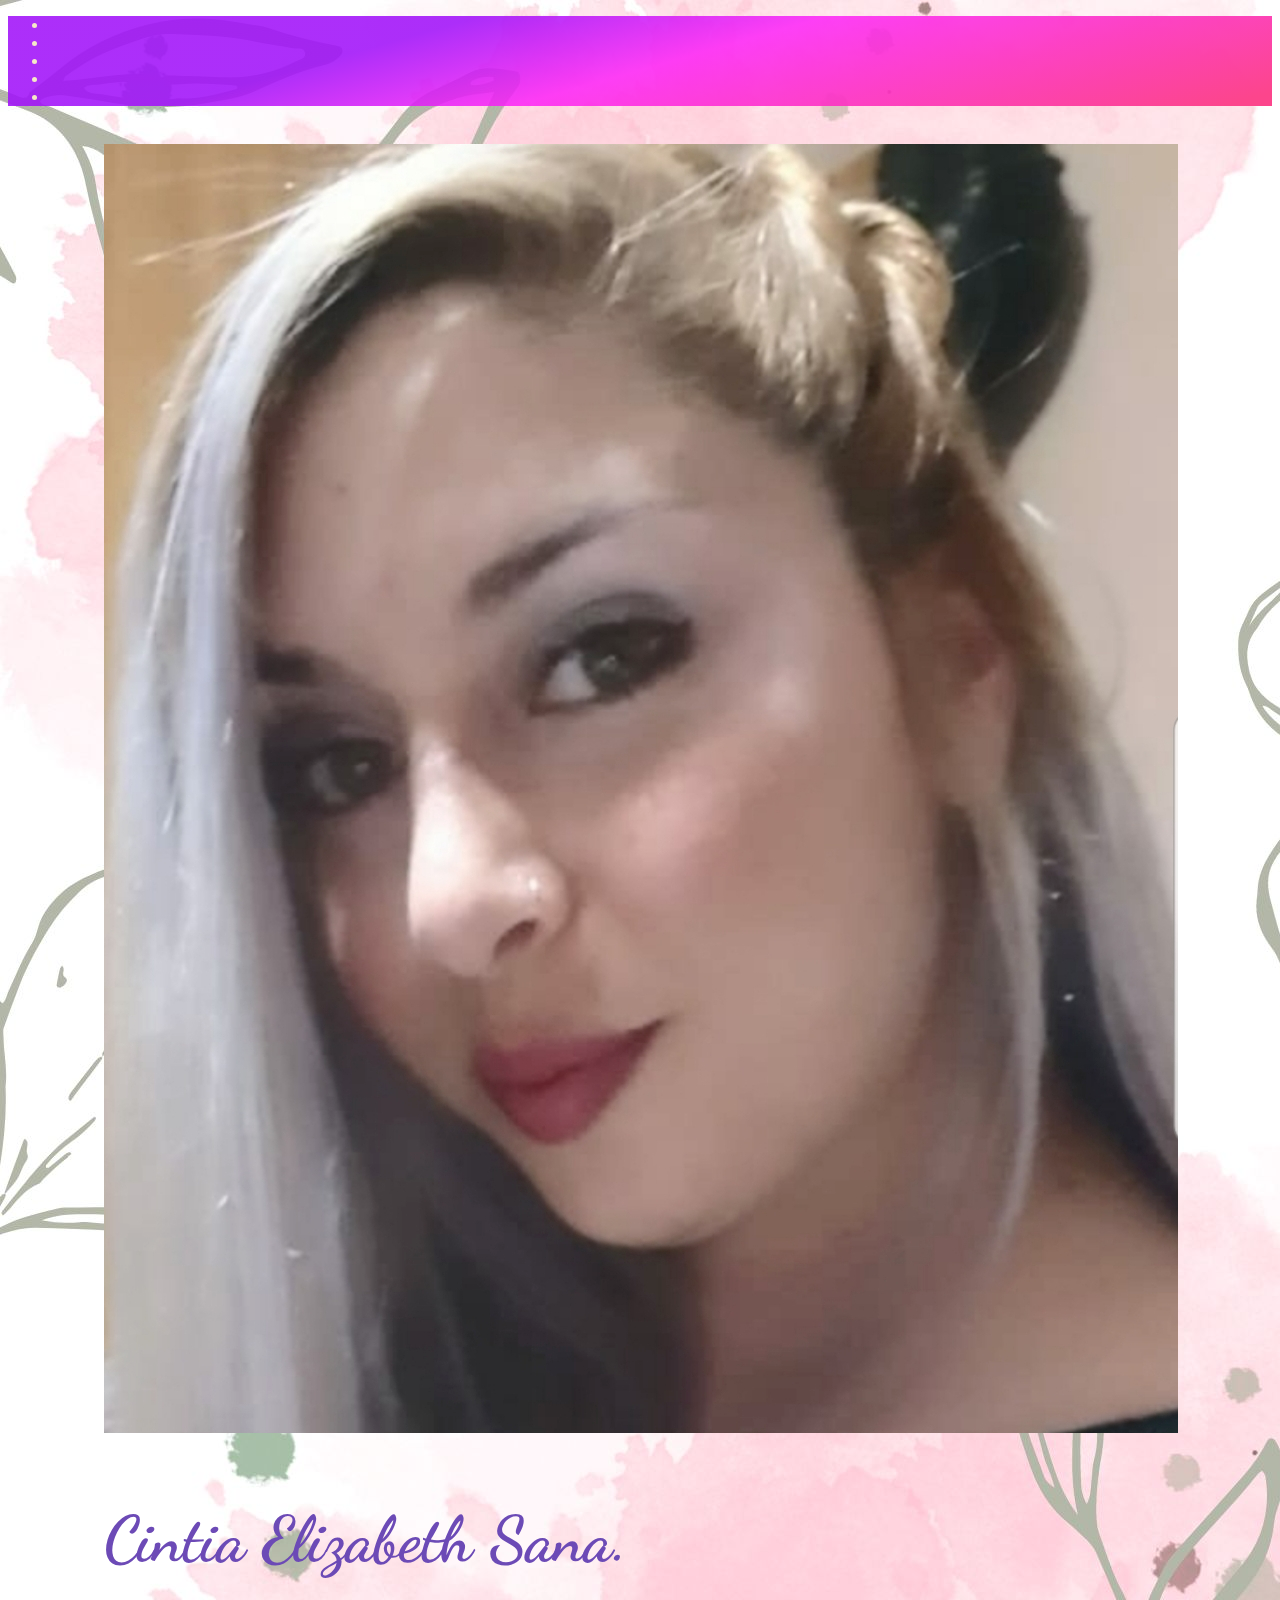
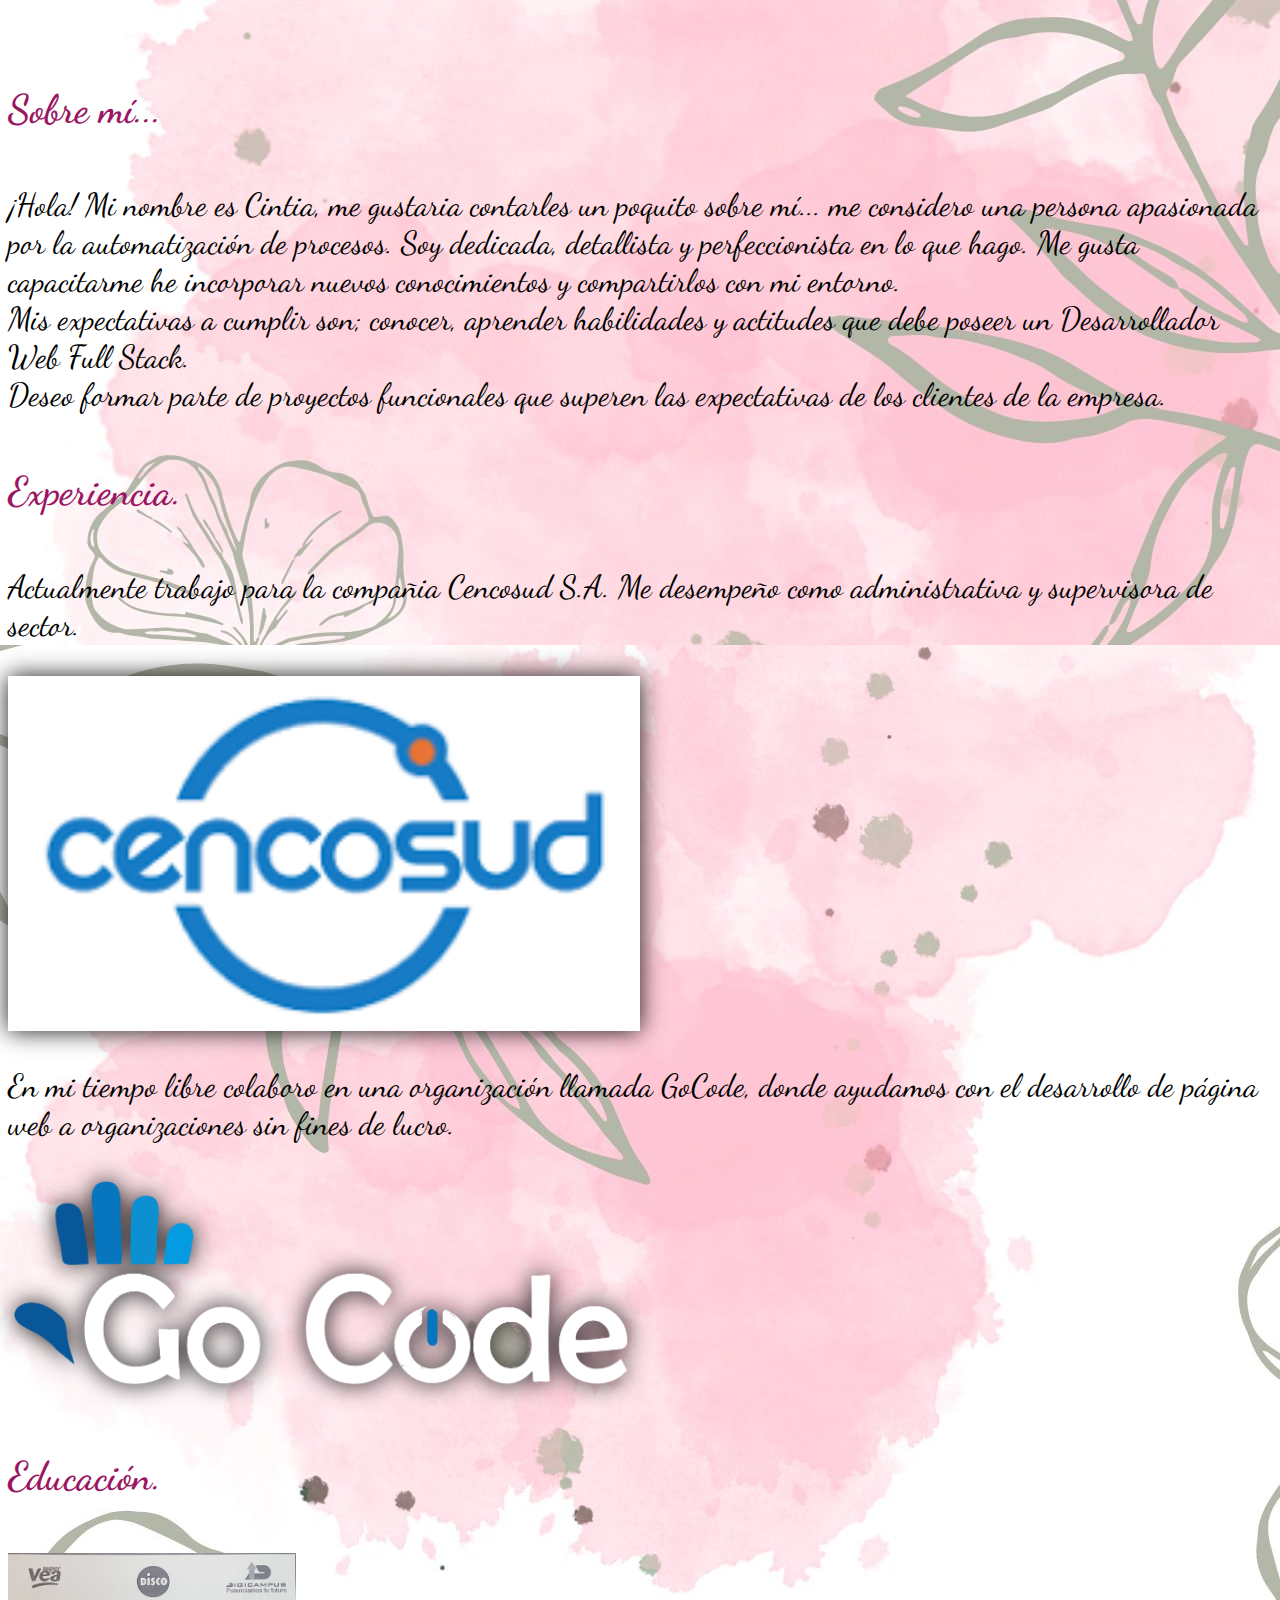
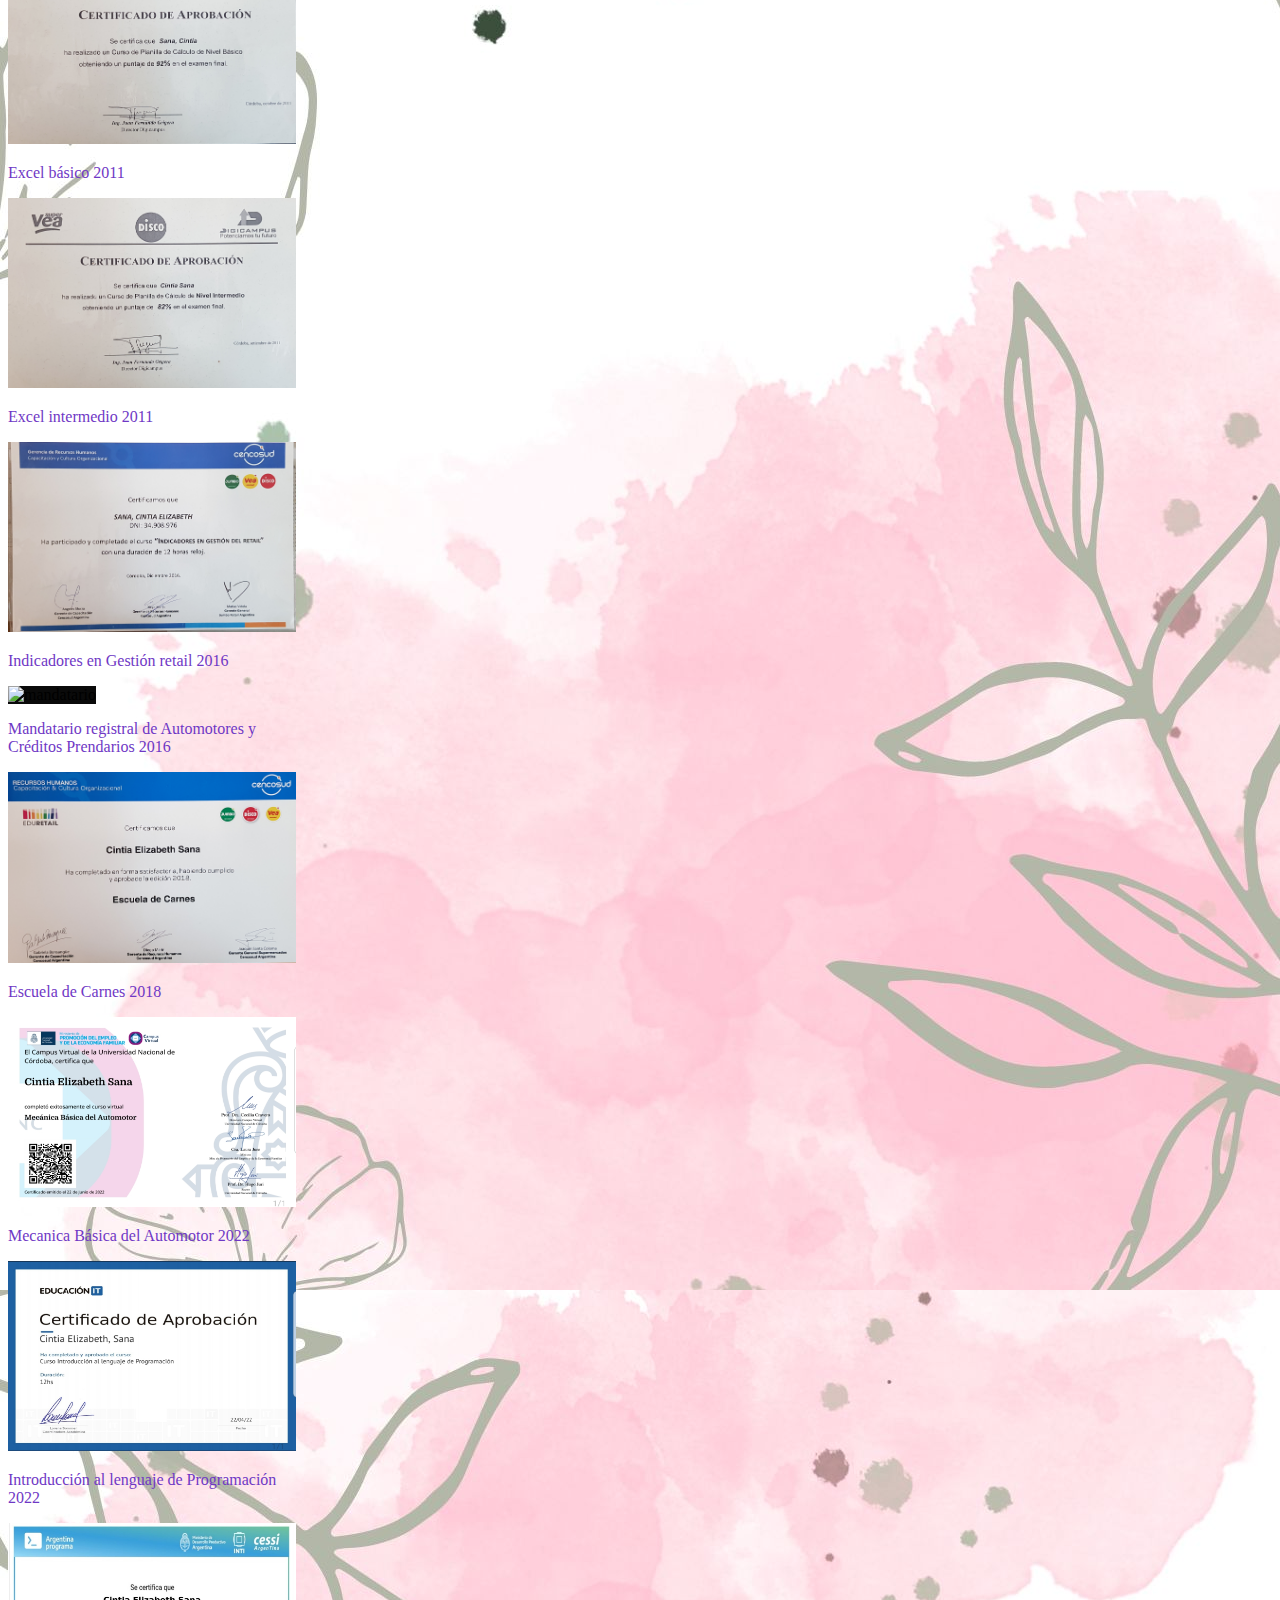
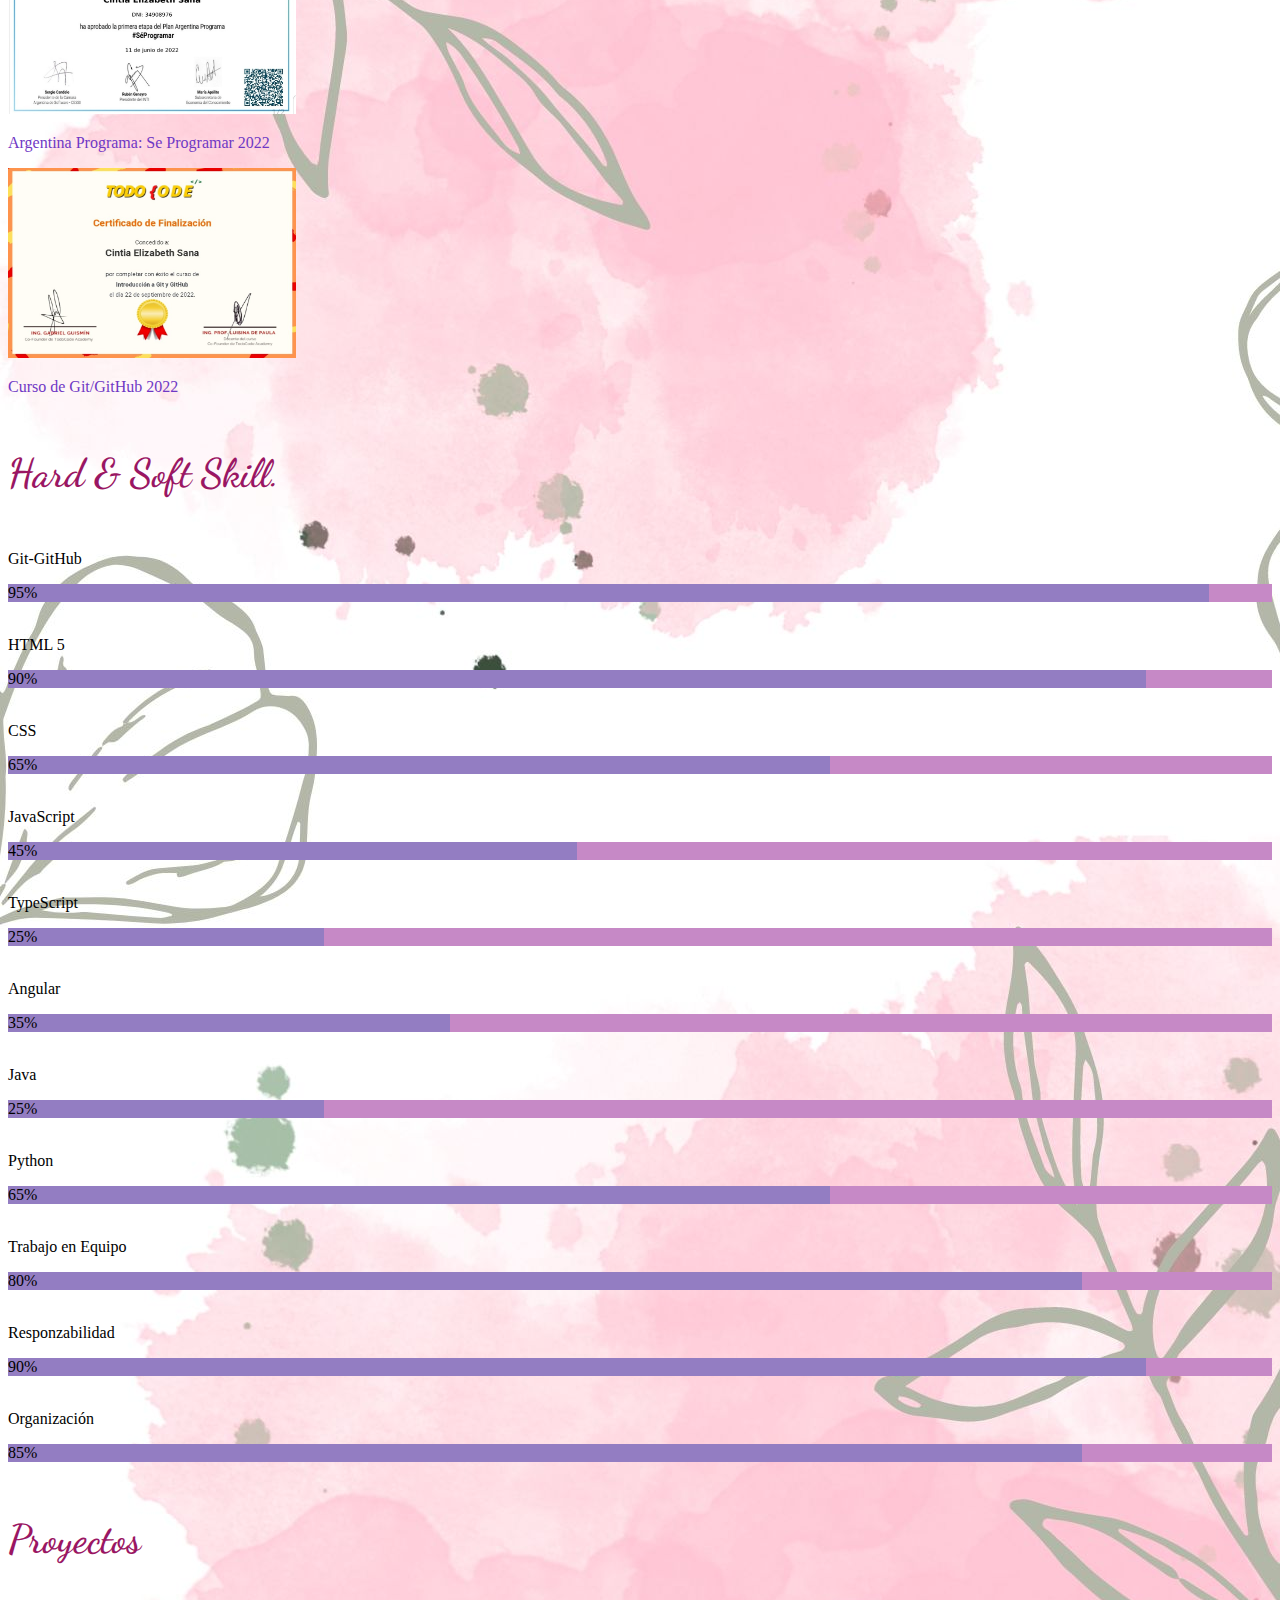
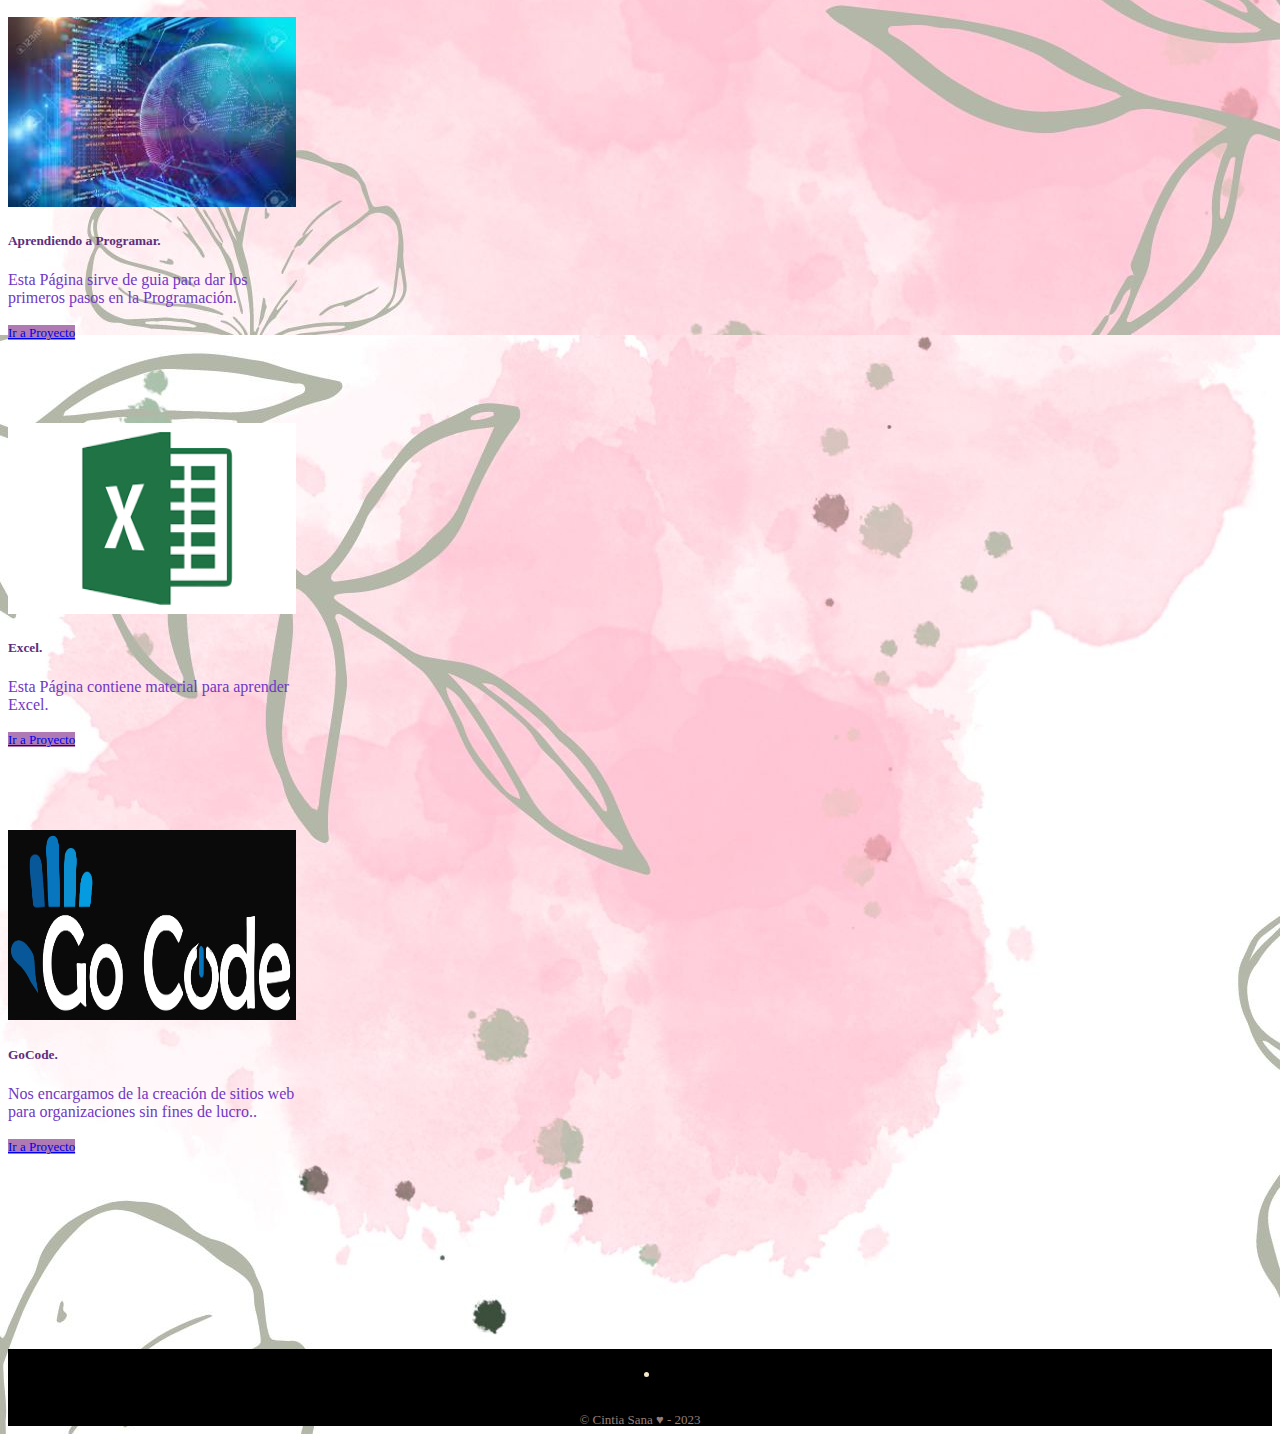
==== desarrolloCV.html @ 19fbd68c "final de estructura" ====
<!DOCTYPE html>
<html lang="en">
<head>
    <meta charset="UTF-8">
    <meta http-equiv="X-UA-Compatible" content="IE=edge">
    <meta name="viewport" content="width=device-width, initial-scale=1.0">
<!-- css/bootstrap -->
    <link href="https://cdn.jsdelivr.net/npm/bootstrap@5.2.2/dist/css/bootstrap.min.css" rel="stylesheet" integrity="sha384-Zenh87qX5JnK2Jl0vWa8Ck2rdkQ2Bzep5IDxbcnCeuOxjzrPF/et3URy9Bv1WTRi" crossorigin="anonymous">
<!--fontawesome-->
    <script src="https://kit.fontawesome.com/da381c547d.js" crossorigin="anonymous"></script>
<!--animacion de titulos-->
    <link rel="stylesheet" href="https://cdnjs.cloudflare.com/ajax/libs/animate.css/4.1.1/animate.min.css"/>
<!--estilo de fuente-->
    <link rel="preconnect" href="https://fonts.googleapis.com">
    <link rel="preconnect" href="https://fonts.gstatic.com" crossorigin>
    <link href="https://fonts.googleapis.com/css2?family=Dancing+Script:wght@400;500&family=Fascinate&family=Splash&display=swap" rel="stylesheet">
    
    <link rel="preconnect" href="https://fonts.googleapis.com">
    <link rel="preconnect" href="https://fonts.gstatic.com" crossorigin>
    <link href="https://fonts.googleapis.com/css2?family=Island+Moments&display=swap" rel="stylesheet">
<!-- titulo pestaña -->
    <title>Mi Portfolio</title>
<!--style-->
    <link rel="stylesheet" type="text/css" href="assets/css/style2.css">
<!--icono de pestaña / favicon-->
    <link rel="icon" href="assets/img/20220914_005945.ico">    
</head>
<body>
<!--comienzo de barra de navegacion principal -->
    <nav class="navbar navbar-expand-lg bg-pink">
        <div class="container-fluid">
<!--logo agertina programa-->
            <a class="navbar-brand" href="./index.html">
        
            </a>
<!--iconos de redes sociales-->
            <ul class="list-group list-group-horizontal">
<!-- icono de linkedin -->
                <li class="list-group-item"><a href="https://linkedin.com/in/cintia-sana-34b08b249" target="_blank"><i class="fa-brands fa-linkedin fa-2xl"></i></a></li>
<!-- icono de github -->
                <li class="list-group-item"><a href="https://github.com/cintiasana" target="_blank"><i class="fa-brands fa-github fa-2xl"></i></a></li>
<!-- icono de codepen -->
                <li class="list-group-item"><a href="https://codepen.io/cintiasana" target="_blank"><i class="fab fa-codepen fa-2xl"></i></a></li>
<!-- icono de login con candado-->
                <li class="list-group-item">
                    <a href="./login.html"><i class="fas fa-envelope-open-text fa-2xl"></i></a>
                </li>
<!-- icono de login sin candado-->
                <li class="list-group-item">
                    <a href="./administracion.html"><i class=""></i></a>
                </li>            
            </ul>
        </div>
    </nav>
<!-- fin de la barra de navegacion-->
<!--
--comienzo seccion banner--
    <section class="banner mt-5" >
        <div class="container text-center container-fluid">
            <div class="row">
                <div class="col-12 col-sm-12 col-md-12">
--imagen del banner
                    <img class="img-banner img-fluid" src="./assets/img/banner2.jpg" alt="portada"> 
                </div>
            </div>
            <div class="row">
                <div class="col-12 col-sm-12 col-md-12">
--titlo del banner
                    <h1 class="title-banner animate__animated animate__fadeInLeftBig">Desarrolladora Full Stack developer.</h1>
                </div>
            </div>
        </div>
    </section>
-- fin de la seccion banner
-->
<!--comienzo seccion datos peronales-->
    <section id="perfil" class="perfil">  
        <div class="container-fluid text-center">
            <div class="row my-2">
                <div class="col-12 col-sm-5 col-md-2 ">
<!-- imagen de perfil-->
                    <img src="./assets/img/CintiaS.png" alt="Cintia Sana" class="rounded-circle w-55 img-fluid" title="cintia sana">
                </div>
                <div class="col-12 col-sm-7 col-md-10">
<!-- nombre y apellido -->
                    <h5 class="title-abaut">Cintia Elizabeth Sana.</h5>
                </div>
            </div>
        </div>
    </section>
<!-- fin de seccion datos personales -->

<!--comienzo seccion de informacion / presentacion-->
    <section class="presentacion my-5">
        <div class="container-fluid text-center">
            <div class="row">
                <div class="col-12 col-sm-12 col-md-3">
<!-- titulo de seccion informacion/presentacion -->
                    <h4 class="tituloSeccion">Sobre mí...</h4>
                </div>
                <div class="col-12 col-sm-12 col-md-9">
<!-- texto de presentacion sombre mi -->
                    <p class="texto" >¡Hola! Mi nombre es Cintia, me gustaria contarles un poquito sobre mí... me considero una persona apasionada por la automatización de procesos. Soy dedicada, detallista y perfeccionista en lo que hago. Me gusta capacitarme he incorporar nuevos conocimientos y compartirlos con mi entorno. <br> Mis expectativas a cumplir son; conocer, aprender habilidades y actitudes que debe poseer un Desarrollador Web Full Stack.  <br> Deseo formar parte de proyectos funcionales que superen las expectativas de los clientes de la empresa.</p>
                </div>
            </div>
        </div>
    </section>
<!-- fin seccion de informacion / presentacion -->


<!--comienzo de seccion de experiencia laboral-->
    <section class="experiencia my-5">
        <div class="container-fluid text-center">
            <div class="row">
                <div class="col-12 col-sm-12 col-md-3">
<!-- titulo de seccion experiencia laboral -->
                    <h4 class="tituloSeccion">Experiencia.</h4>
                </div>
                <div class="col-8 col-sm-8 col-md-6 mt-3">
<!-- descripcion de trabajo #1 -->
                    <p class="texto">Actualmente trabajo para la compañia Cencosud S.A. Me desempeño como administrativa y supervisora de sector.</p>
                </div>
                <div class="col-4 col-sm-4 col-md-3 mt-3">
<!-- logo de la empresa de trabajo #1 -->
                    <img  class="img-fluid logo-exp" src="./assets/img/cencosud.png" alt="Cencosud S.A.">
                </div>
            </div>

            <div class="row">
                <div class="col-12 col-sm-12 col-md-3">
<!--columna vacia -->
                </div>
                <div class="col-8 col-sm-8 col-md-6 mt-3">
<!-- descripcion de trabajo #2 -->
                    <p class="texto">En mi tiempo libre colaboro en una organización llamada GoCode, donde ayudamos con el desarrollo de página web a organizaciones sin fines de lucro.</p>
                </div>
                <div class="col-4 col-sm-4 col-md-3 mt-3">
<!-- logo de la empresa de trabajo #2 -->
                    <img class="img-fluid logo-exp"  src="./assets/img/GoCode (white).png" alt="Cencosud S.A.">
                </div>
            </div>
        </div>
    </section>
<!-- fin de seccion experiencia laboral -->

<!--comienzo seccion de educacion-->
<section class="educacion mt-5">
    <div class="container-fluid text-center">
        <div class="row">
            <div class="col-12 col-sm-12 col-md-3">
<!-- titulo de seccion educacion -->
                <h4 class="tituloSeccion">Educación.</h4>
            </div>

<!-- certificado 1 (excel basico)-->
            <div class="col-12 col-sm-12 col-md-3">
                <div class="card" style="width: 18rem;">
                    <img src="./assets/img/Certificados/2011-ExcelBasico.png" class="card-img-top" alt="excel basico">
                <div class="card-body">
                    <p class="card-text">Excel básico 2011</p>
                </div>
                </div>
            </div>

<!-- certificado 2 (excel intermedio)-->
            <div class="col-12 col-sm-12 col-md-3">
                <div class="card" style="width: 18rem;">
                    <img src="./assets/img/Certificados/2011-ExcelIntermedio.png" class="card-img-top" alt="excel intermedio">
                    <div class="card-body">
                        <p class="card-text">Excel intermedio 2011</p>
                    </div>
                </div>
            </div>

<!-- certificado 3 (indicadores en gestion retail)-->
            <div class="col-12 col-sm-12 col-md-3">
                <div class="card" style="width: 18rem;">
                    <img src="./assets/img/Certificados/2016-IndicadoresEnGestionRetail.png" class="card-img-top" alt="indicadores en gestion retail">
                    <div class="card-body">
                        <p class="card-text">Indicadores en Gestión retail 2016</p>
                    </div>
                </div>
            </div>
        </div>    

        <div class="row">
            <div class="col-12 col-sm-12 col-md-3">
    <!-- columna vacia-->
            </div>
<!-- certificado 4 (mandatario)-->
                <div class="col-12 col-sm-12 col-md-3">
                    <div class="card" style="width: 18rem;">
                        <img src="./assets/img/Certificados/2016-Mandatario.png" class="card-img-top" alt="mandatario">
                    <div class="card-body">
                        <p class="card-text">Mandatario registral de Automotores y Créditos Prendarios 2016</p>
                    </div>
                    </div>
                </div>
    
<!-- certificado 5 (escuela de carnes)-->
                <div class="col-12 col-sm-12 col-md-3">
                    <div class="card" style="width: 18rem;">
                        <img src="./assets/img/Certificados/2018-Escuela DeCarnes.png" class="card-img-top" alt="escuela de carnes">
                        <div class="card-body">
                            <p class="card-text">Escuela de Carnes 2018</p>
                        </div>
                    </div>
                </div>
    
<!-- certificado 6 (mecanica del automotor)-->
                <div class="col-12 col-sm-12 col-md-3">
                    <div class="card" style="width: 18rem;">
                        <img src="./assets/img/Certificados/2022-MecanicaBasicaDelAutomotor.png" class="card-img-top" alt="mecanica">
                        <div class="card-body">
                            <p class="card-text">Mecanica Básica del Automotor 2022</p>
                        </div>
                    </div>
                </div>
        </div>

        <div class="row">
            <div class="col-12 col-sm-12 col-md-3">
    <!-- columna vacia-->
            </div>
<!-- certificado 7 (introduccion al lenguaje de programacion)-->
                <div class="col-12 col-sm-12 col-md-3">
                    <div class="card" style="width: 18rem;">
                        <img src="./assets/img/Certificados/2022-IntroduccionAlLenguajeDeProgramacion.png" class="card-img-top" alt="introduccion a programacion">
                    <div class="card-body">
                        <p class="card-text">Introducción al lenguaje de Programación 2022</p>
                    </div>
                    </div>
                </div>
    
<!-- certificado 8 (se programar)-->
                <div class="col-12 col-sm-12 col-md-3">
                    <div class="card" style="width: 18rem;">
                        <img src="./assets/img/Certificados/2022-SeProgramar.png" class="card-img-top" alt="se programar">
                        <div class="card-body">
                            <p class="card-text">Argentina Programa: Se Programar 2022</p>
                        </div>
                    </div>
                </div>
    
<!-- certificado 9 (git/github)-->
                <div class="col-12 col-sm-12 col-md-3">
                    <div class="card" style="width: 18rem;">
                        <img src="./assets/img/Certificados/2022-Git-GitHub.png" class="card-img-top" alt="Git-GitHub">
                        <div class="card-body">
                            <p class="card-text">Curso de Git/GitHub 2022</p>
                        </div>
                    </div>
                </div>
        </div>
    </div>
</section>
<!-- fin de seccion de estudios -->

<!--comienzo seccion de habilidades-->
    <section class="habilidades mt-5">
        <div class="container-fluid text-center">
            <div class="row">
                <div class="col-12 col-sm-12 col-md-3">
<!-- titulo de seccion de habilidades -->
                    <h4 class="tituloSeccion">Hard & Soft Skill.</h4>
                </div>
                <div class="col-12 col-sm-12 col-md-6">
                    <p>Git-GitHub</p>
<!-- barra de progreso habilidad 1 (git/github) -->
                    <div class="progress">
                        <div class="progress-bar" role="progressbar" aria-label="Example with label" style="width: 95%;" aria-valuenow="95" aria-valuemin="0" aria-valuemax="100">95%</div>
                    </div>
                        <br>
<!-- barra de progreso habilidad 2 (html5) -->
                    <p>HTML 5</p>    
                    <div class="progress">
                        <div class="progress-bar" role="progressbar" aria-label="Example with label" style="width: 90%;" aria-valuenow="90" aria-valuemin="0" aria-valuemax="100">90%</div>
                    </div>
                        <br>
<!-- barra de progreso habilidad 3 (css) -->
                    <p>CSS</p>
                    <div class="progress">
                        <div class="progress-bar" role="progressbar" aria-label="Example with label" style="width: 65%;" aria-valuenow="65" aria-valuemin="0" aria-valuemax="100">65%</div>
                    </div>
                        <br>
<!-- barra de progreso habilidad 4 (javascript) -->
                    <p>JavaScript</p>
                    <div class="progress">
                        <div class="progress-bar" role="progressbar" aria-label="Example with label" style="width: 45%;" aria-valuenow="45" aria-valuemin="0" aria-valuemax="100">45%</div>
                    </div>
                        <br>
<!-- barra de progreso habilidad 5 (typescript) -->
                    <p>TypeScript</p>
                    <div class="progress">
                        <div class="progress-bar" role="progressbar" aria-label="Example with label" style="width: 25%;" aria-valuenow="25" aria-valuemin="0" aria-valuemax="100">25%</div>
                    </div>
                        <br>
<!-- barra de progreso habilidad 6 (angular) -->
                    <p>Angular</p>
                    <div class="progress">
                        <div class="progress-bar" role="progressbar" aria-label="Example with label" style="width: 35%;" aria-valuenow="35" aria-valuemin="0" aria-valuemax="100">35%</div>
                    </div>
                        <br>
<!-- barra de progreso habilidad 7 (java) -->
                    <p>Java</p>
                    <div class="progress">
                        <div class="progress-bar" role="progressbar" aria-label="Example with label" style="width: 25%;" aria-valuenow="25" aria-valuemin="0" aria-valuemax="100">25%</div>
                    </div>
                        <br>
<!-- barra de progreso habilidad 8 (python) -->
                    <p>Python</p>                            
                    <div class="progress">
                        <div class="progress-bar" role="progressbar" aria-label="Example with label" style="width: 65%;" aria-valuenow="65" aria-valuemin="0" aria-valuemax="100">65%</div>
                    </div>
                        <br>
<!-- barra de progreso habilidad 9 (trabajo en equipo) -->
                    <p>Trabajo en Equipo</p>
                    <div class="progress">
                        <div class="progress-bar" role="progressbar" aria-label="Example with label" style="width: 85%;" aria-valuenow="80" aria-valuemin="0" aria-valuemax="100">80%</div>
                    </div> 
                        <br>
<!-- barra de progreso habilidad 10 (responzabilidad) -->
                    <p>Responzabilidad</p>
                    <div class="progress">
                        <div class="progress-bar" role="progressbar" aria-label="Example with label" style="width: 90%;" aria-valuenow="90" aria-valuemin="0" aria-valuemax="100">90%</div>
                    </div>
                        <br>
<!-- barra de progreso habilidad 11 (organizacion) -->
                    <p>Organización</p>
                    <div class="progress mb-3">
                        <div class="progress-bar" role="progressbar" aria-label="Example with label" style="width: 85%;" aria-valuenow="85" aria-valuemin="0" aria-valuemax="100">85%</div>
                    </div>          
                </div>

            </div>
        </div>
    </section>
<!-- fin seccion de habilidades -->

<!--comienzo de seccion proyectos-->
    <section class="proyectos mt-5">
        <div class="container-fluid text-center">
<!-- titulo de seccion proyectos  -->
            <h4 class="tituloSeccion">Proyectos</h4>
            <div class="row mt-5">
                <div class="col">
<!-- tarjeta de proyecto 1 (aprendiendo a programar) -->
                    <div class="card tarjeta" style="width: 18rem;">
                        <img src="./assets/img/banner3.jpg" class="card-img-top" alt="Aprendiendo a Programar">
                        <div class="card-body proyecto">
<!-- titulo de proyecto 1 -->
                            <h5 class="card-title">Aprendiendo a Programar.</h5>
<!-- descripcion de proyecto 1 -->
                            <p class="card-text">Esta Página sirve de guia para dar los primeros pasos en la Programación.</p>
<!-- enlace a la pagina de proyecto 1 -->
                            <a href="https://cintiasana.github.io/inbox.html" target="_blank" class="btn btn-primary">Ir a Proyecto</a>
                        </div>
                    </div>
                </div>
                <div class="col">
<!-- tarjeta de proyecto 2 (excel) -->
                    <div class="card tarjeta" style="width: 18rem;">
                        <img src="./assets/img/Excel.png" class="card-img-top" alt="Excel">
                        <div class="card-body proyecto">
<!-- titulo de proyecto 2 -->
                            <h5 class="card-title">Excel.</h5>
<!-- descripcion de proyecto 2 -->
                            <p class="card-text">Esta Página contiene material para aprender Excel.</p>
<!-- enlace a la pagina de proyecto 2 -->
                            <a href="https://cintiasana.github.io/Excel/" target="_blank" class="btn btn-primary">Ir a Proyecto</a>
                        </div>
                    </div>
                </div>
                <div class="col">
<!-- tarjeta de proyecto 3 (gocode) -->
                    <div class="card tarjeta" style="width: 18rem;">
                        <img src="./assets/img/GoCode (white).png" class="card-img-top" alt="Excel">
                        <div class="card-body proyecto">
<!-- titulo de proyecto 3 -->
                            <h5 class="card-title">GoCode.</h5>
<!-- descripcion de proyecto 3 -->
                            <p class="card-text">Nos encargamos de la creación de sitios web para organizaciones sin fines de lucro..</p>
<!-- enlace a la pagina de proyecto 3 -->
                            <a href="https://cintiasana.github.io/inicio-gocode-v1.4/" target="_blank" class="btn btn-primary">Ir a Proyecto</a>
                        </div>
                    </div>
                </div>
            </div>
        </div>
    </section>
<!-- fin de seccion de proyectos -->

<!-- seccion extra para dar espacio -->
<section class="extra" >
</section>
<!-- fin seccion extra -->


<!--Footer-->
    <footer>
        <div class="container text-center">
            <div class="row">
                <div class="col">
<!--iconos de contacto de footer-->
                    <ul class="list-group list-group-horizontal central">
                        <li class="list-group-item footer"><a href="./contacto.html" target="_blank"><i class="fas fa-envelope-open-text fa"></i></a></li>
                    </ul>
                </div> 
            </div>
        </div>
<!-- copyright del footer -->
        <p>© Cintia Sana ♥ - 2023</p>
    </footer>
<!-- fin de Footer-->

<!-- javascript bootstrap -->
    <script src="https://cdn.jsdelivr.net/npm/bootstrap@5.2.2/dist/js/bootstrap.bundle.min.js" integrity="sha384-OERcA2EqjJCMA+/3y+gxIOqMEjwtxJY7qPCqsdltbNJuaOe923+mo//f6V8Qbsw3" crossorigin="anonymous"></script>    
</body>
</html>
---- assets/css/style2.css ----
/* ========================== CODIGO GENERAL=================================== */

/* aplica borde para identificar las cajas */
/* * {
    border: solid 1px black;
} */
/* color de fondo */
body {
    background-color: #FFE1E1;
    background-image: url(../img/Póster\ Imprimible\ Acuarela\ Rosa.jpg);
}
/* titulos de las secciones */
.tituloSeccion {
    font-family: 'Dancing Script', cursive;
    font-size: 250%;
    font-weight: 600;
    color: #9A1663;
}
.texto {
    font-family: 'Dancing Script', cursive;
    font-size: 200%;
    font-weight: 300;
}
/*botones de bootstrap: primary-danger-info*/
.btn-primary {
    background: #AF7AB3;
    font-size: 13px;
}

.btn-info {
    background: #AF7AB3;
    font-size: 13px;
    color: white;
}

.btn-danger {
    background: #AF7AB3;
    font-size: 13px;
}

/*botones hover*/
.btn-primary:hover {

    transition: transform 0.5s ease-in-out;
    transform: scale(1.16);
}
.btn-info:hover {
    transition: transform 0.5s ease-in-out;
    transform: scale(1.16);
}

.btn-danger:hover {
    transition: transform 0.5s ease-in-out;
    transform: scale(1.16);
}

/* ========================== PAGINA INDEX=================================== */

/* ============ seccion navbar ============ */

/* color del navbar */
.bg-pink{
    background: rgb(161,18,249);
    background: linear-gradient(164deg, rgba(161,18,249,0.8799894957983193) 30%, rgba(253,29,248,0.8295693277310925) 52%, rgba(252,69,140,1) 97%);
}
/* iconos de redes sociales en la navbar */
.list-group-item a{
    color: #F5E8C7;
}
.list-group-item {
    color:#F5E8C7;
    background-color:transparent;
}
/*reaccion de linkedin, cursor*/
i.fa-brands.fa-linkedin.fa-2xl:hover {
    color: rgb(148, 148, 236);
    transition: transform 0.3s ease-in-out;
    transform: scale(1.25);
}
/*reaccion de github, cursor*/
i.fa-brands.fa-github.fa-2xl:hover {
    color: rgb(1, 1, 14);
    transition: transform 0.3s ease-in-out;
    transform: scale(1.25);
}
/*reaccion de codepen, cursor*/
i.fab.fa-codepen.fa-2xl:hover {
    color: rgb(1, 1, 14);
    transition: transform 0.3s ease-in-out;
    transform: scale(1.25);
}
/*reaccion de usuario con candado, cursor*/
i.fa-solid.fa-user-lock.fa-2xl:hover {
    color: #7F5283;
    transition: transform 0.3s ease-in-out;
    transform: scale(1.25); 
}

/*reaccion de usuario abierto, cursor*/
i.fa-solid.fa-user.fa-2xl:hover {
    color: #7F5283;
    transition: transform 0.3s ease-in-out;
    transform: scale(1.25);
}
/*reaccion de agrandar los iconos*/
a.list-group-item.list-group-item-action:hover{
    background: transparent;
    transition: transform 0.3s ease-in-out;
    transform: scale(1.25);
}
/*reaccion de los iconos, fondo*/
.list-group-item:hover {
    background-color: #FFF5EB;
}

/*========== seccion banner/presentaciones==========*/

/*titulo h1 del banner*/
.title-banner {
    font-family: 'Dancing Script', cursive;
    font-weight: 700;
    font-size: 500%;
    color: #FFF5E4;
    margin-top: -20%;
}
/*imagen del banner*/
.img-banner {
    height: 34rem;
    width: 100%;
    border-radius: 3%;
    opacity: 0.9;
    background-image: linear-gradient(rgba(0,0,0,0.9), rgba(0,0,0,0.2));
    box-shadow: 4px 8px 15px 0 rgb(53, 51, 51);
    object-fit: cover;
}
/*============= seccion perfil ==============*/

/* imagen de perfil */
section.perfil {
    position: relative;
    z-index: 10 ;
    margin-top: 3%;
    margin-left: 6rem;
}
/*titulo nombre perfil*/
h5.title-abaut {
    margin-top: 4rem;
    font-family: 'Dancing Script', cursive;
    font-size: 4rem;
    color: #6C4AB6;
    margin-right: 8rem;
    width: 100%;
}

/*============= seccion experiencia laboral=========*/

/*logos empresas de trabajo*/
.logo-exp {
    width: 50%;
    height:75%;
    filter: drop-shadow(0 0 0.75rem rgb(24, 23, 23));
    margin-right: 8rem;
}
/*================ seccion educacion ================*/



/*================ seccion habilidades ===============*/

/*barra de progreso*/
.progress-bar {
    background-color: #937DC2;
}
.progress {
    background-color: #C689C6;
}

/*================ seccion proyectos ===============*/
/*tarjetas*/
.card {
    --bs-card-bg: #FFE1E1;
}
h5.card-title {
    color: #5C2E7E;
}
p.card-text {
    color: #6F38C5;
}
div.card.tarjeta:hover {
    box-shadow: 5px 50px 20px rgba(0,0,0,0.4);
    transform: translateY(-3%);
    align-items: center;
}
img.card-img-top {
    width: 100%;
    height: 190.31px;
    background: rgb(10, 10, 10);
}
div.card-body.proyecto {
    width: 100%;
    height: 190.31px;
}
/*==========SECCION FOOTER==========*/

/*Footer*/

footer {
    background-color: black;
    color: #967E76;
    text-align: center;
    height: 4.8rem;
    width: 100%;
}

/*copyright*/
footer p {
    font-size: 13px;
}
/*iconos de footer*/
.list-group-item.footer {
    background: none;   
}
footer div.container.text-center {
    justify-content: center;
    display: flex;
}



/*==========SECCION EXTRA==========*/
.extra {
    margin-top: 7rem;
}

/* ========================== PAGINA ADMINISTRACION =================================== */
/* barra vertical de codepen */
*, :before, :after {
    box-sizing: border-box;
}
.unstyled {
    list-style: none;
    padding: 0;
    margin: 0;
}
.unstyled a {
    text-decoration: none;
}



.main-nav ul {
    border-top: solid 0.5px #EA047E;
}

.main-nav li {
    border-bottom: solid 0.5px #EA047E;
}

.main-nav a {
    padding: 1em 0;
    color: #dfdbd9;
    font: 400 1.125em 'Source Sans Pro', Helvetica, Arial, sans-serif;
    text-align: center;
    text-transform: lowercase;
}

.main-nav a:hover {
    color: #fff;
}


.list-hover-slide li {
    position: relative;
    overflow: hidden;
}

.list-hover-slide a {
    display: block;
    position: relative;
    z-index: 1;
    transition: 0.35s ease color;
}

.list-hover-slide a:before {
    content: '';
    display: block;
    z-index: -1;
    position: absolute;
    left: -100%;
    top: 0;
    width: 100%;
    height: 100%;
    border-right: solid 10px #EA047E;
    background: #852999;
    transition: 0.7s ease left;
}

.list-hover-slide a.is-current:before, .list-hover-slide a:hover:before {
    left: 0;
}
/* fin codigo extraido de codepen */

/*======================= MEDIAS QUERIES ============================== */
@media (max-width: 768px) {
    /*titulo h1 del banner*/
        .title-banner {
            font-size: 250%;
        } 
    /*imagen del banner*/
        .img-banner {
            height: 13rem;
            margin-top: -5%;
        }
    /* imagen de perfil */
        section.perfil {
            width: 85%;
        }
    /*titulo nombre perfil*/
        h5.title-abaut {
            font-size: 350%;
            margin-top: 10%;
            margin-left: -5%;
        }
    /*logos empresas de trabajo*/
        .logo-exp {
            width: 85%;
            height:25%;
        }
    /*certificados de estudios*/
    .card {
        width: 10rem;
    }        
}

@media (max-width: 560px) {
/*titulo h1 del banner*/
    .title-banner {
        font-size: 150%;
        color: #FFF5E4;
        flex-direction: row;
        justify-content: space-between;
    } 
/*imagen del banner*/
    .img-banner {
        height: 10rem;
        margin-top: -5%;
    }
/* imagen de perfil */
    section.perfil {
        width: 25%;
    }
/*titulo nombre perfil*/
    h5.title-abaut {
        font-size: 250%;
        display: inline-block;
        width: 400%;
        justify-content: center;
        margin-top: -5%;
        margin-left: -65%;
    }
/*logos empresas de trabajo*/
    .logo-exp {
        width: 85%;
        height:25%;
    }
/*certificados de estudios*/
.card {
    position: relative;
    left: 20%;   
}    
}
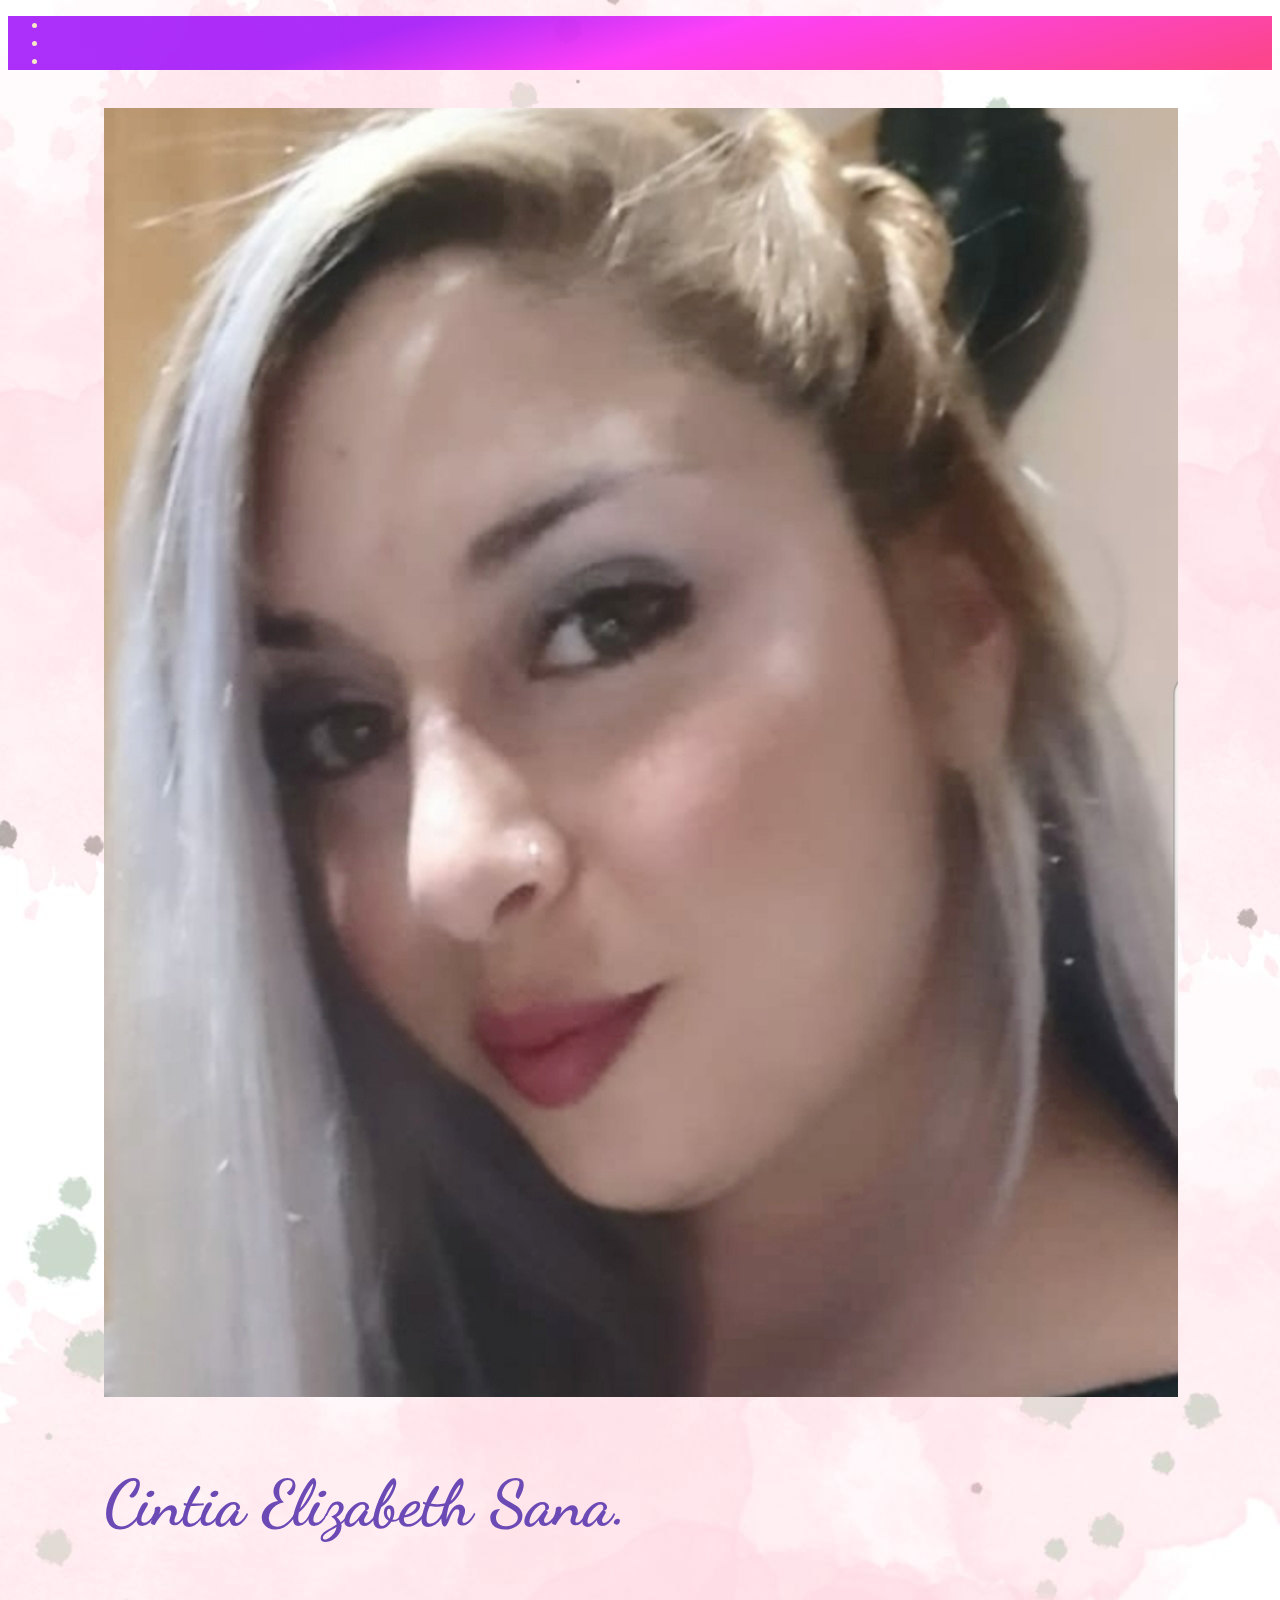
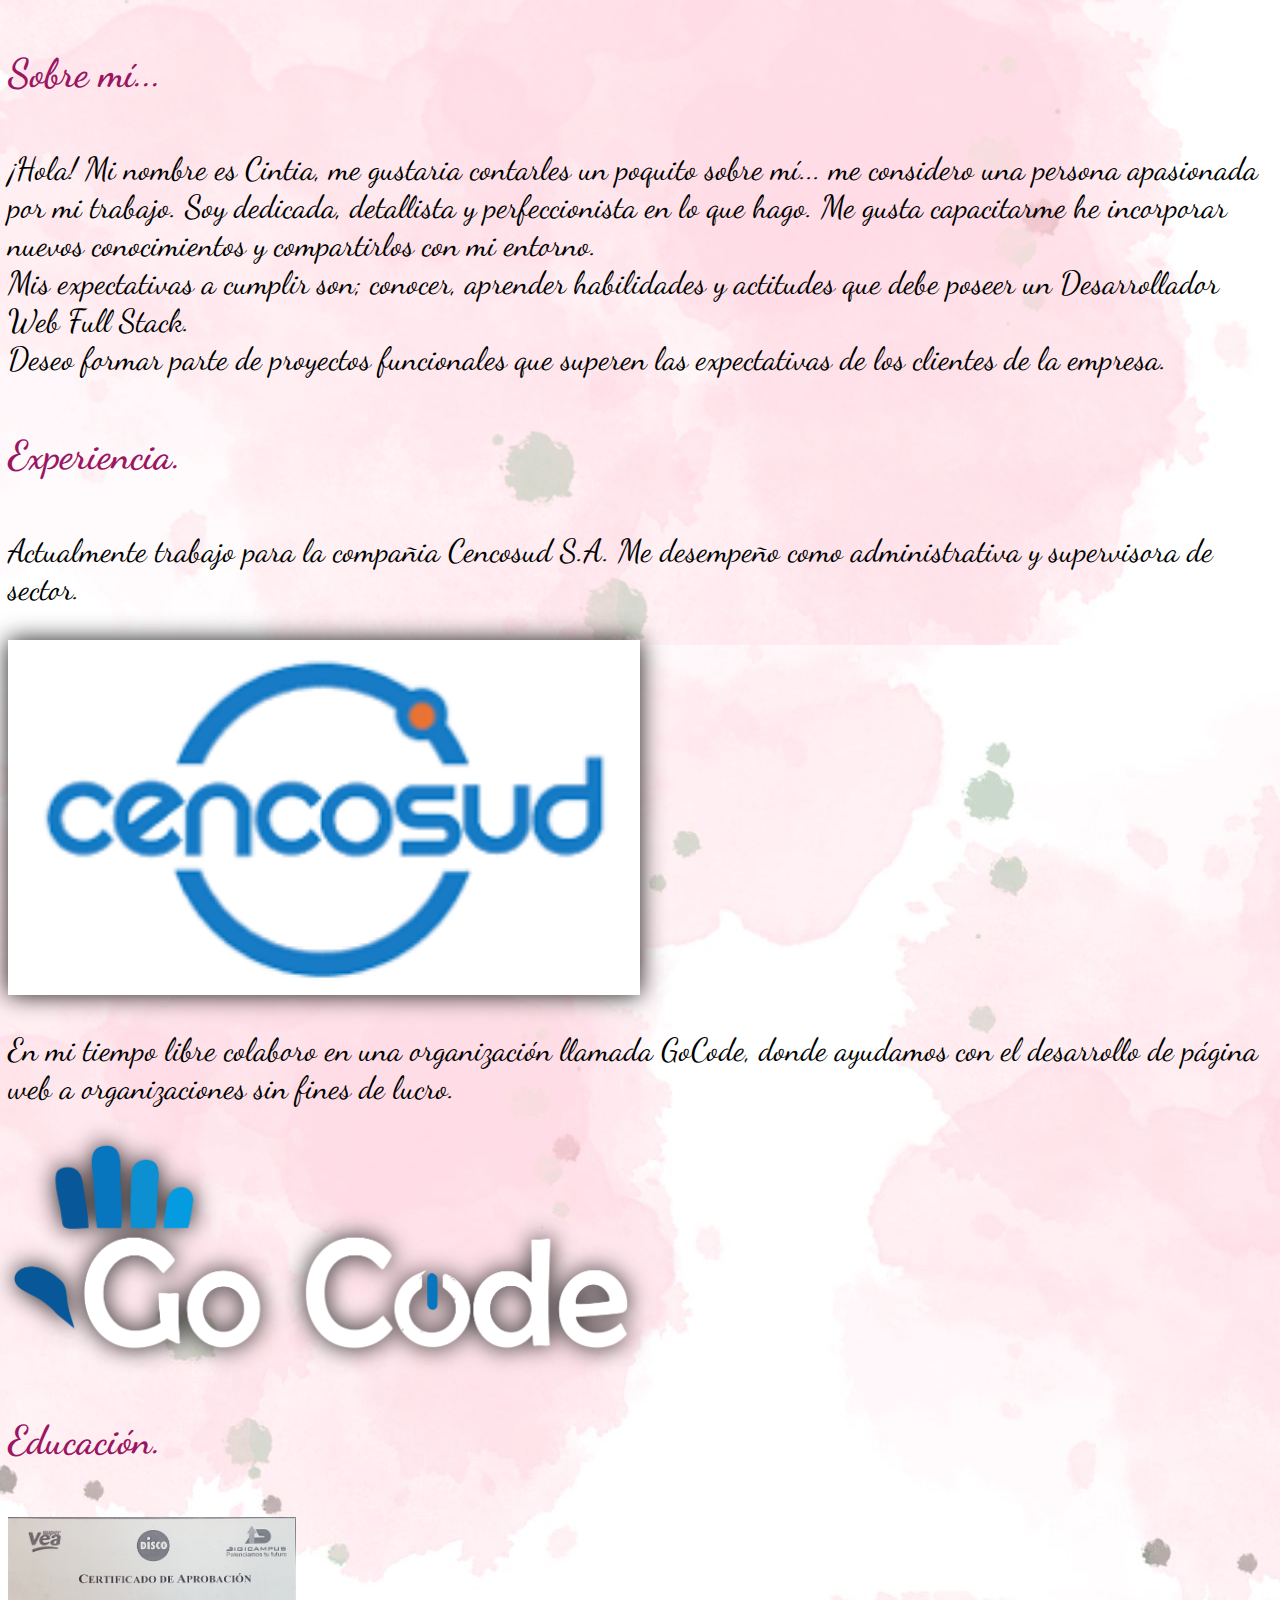
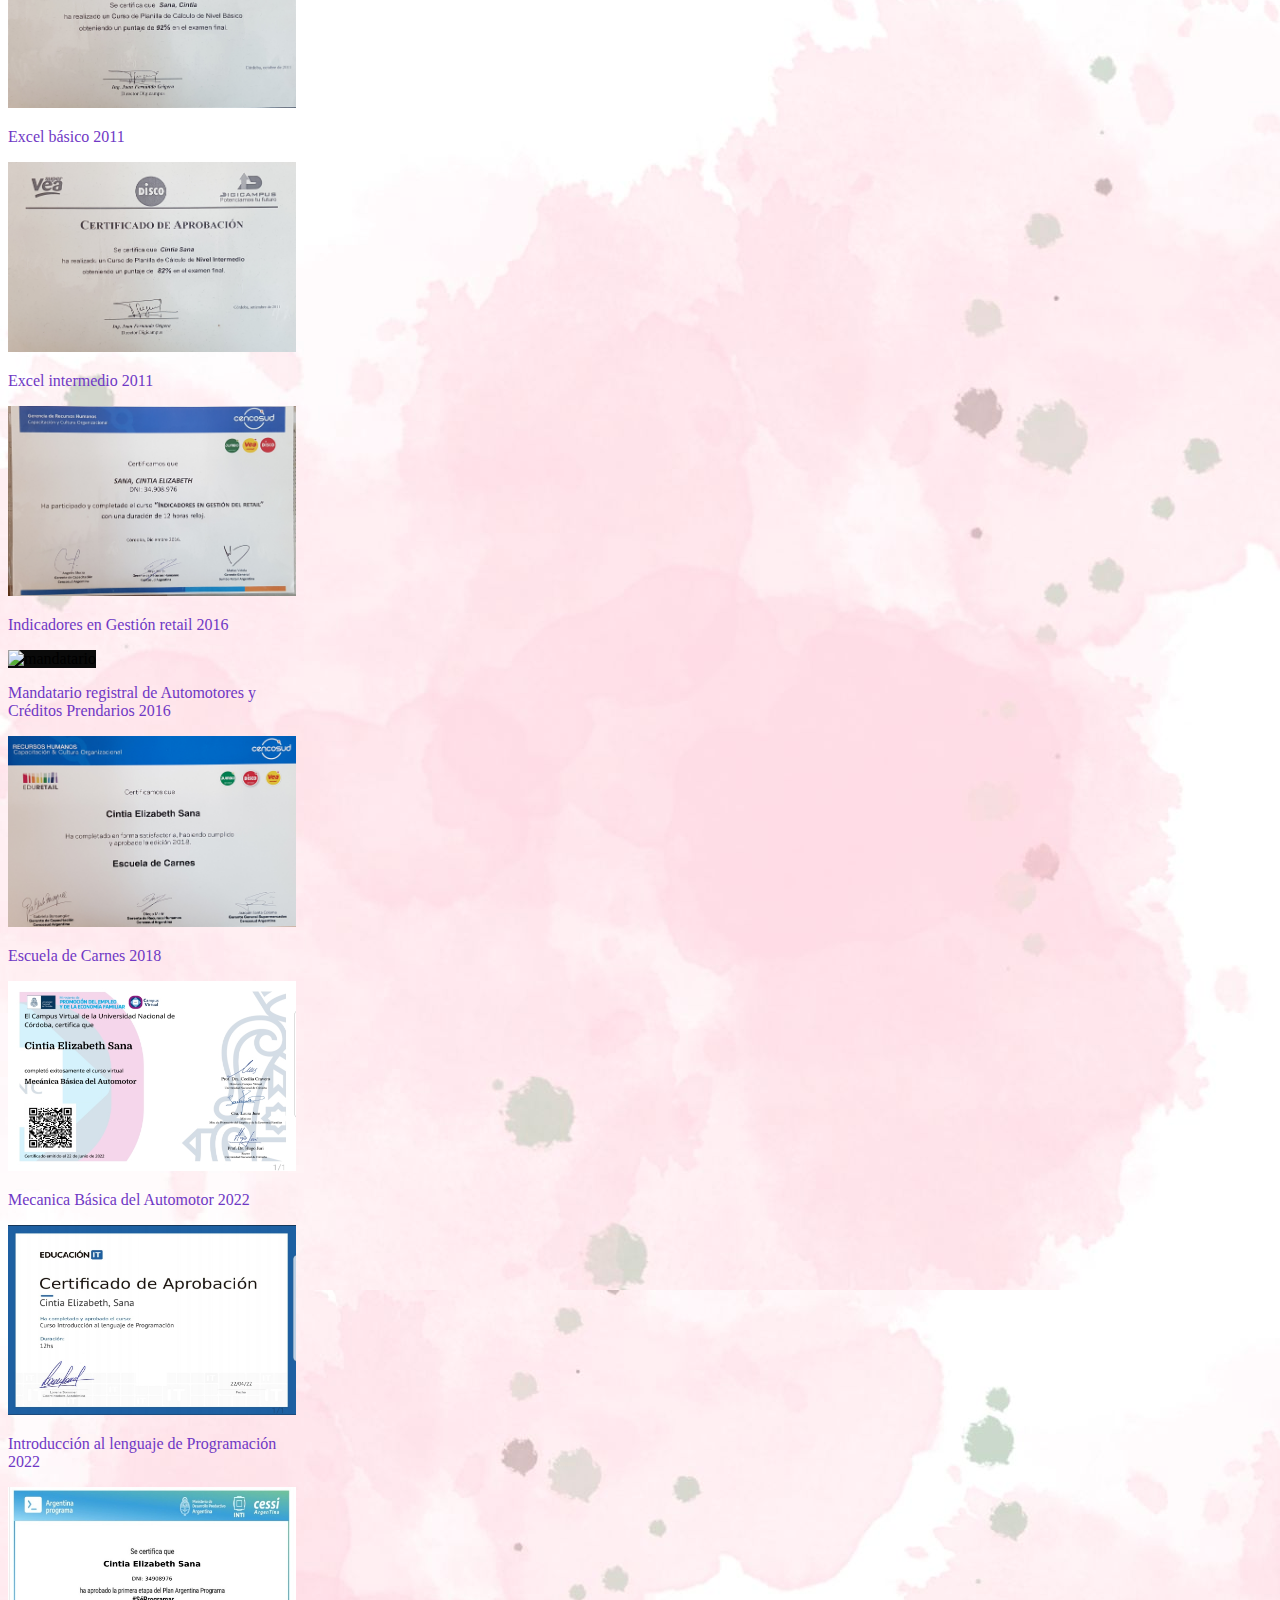
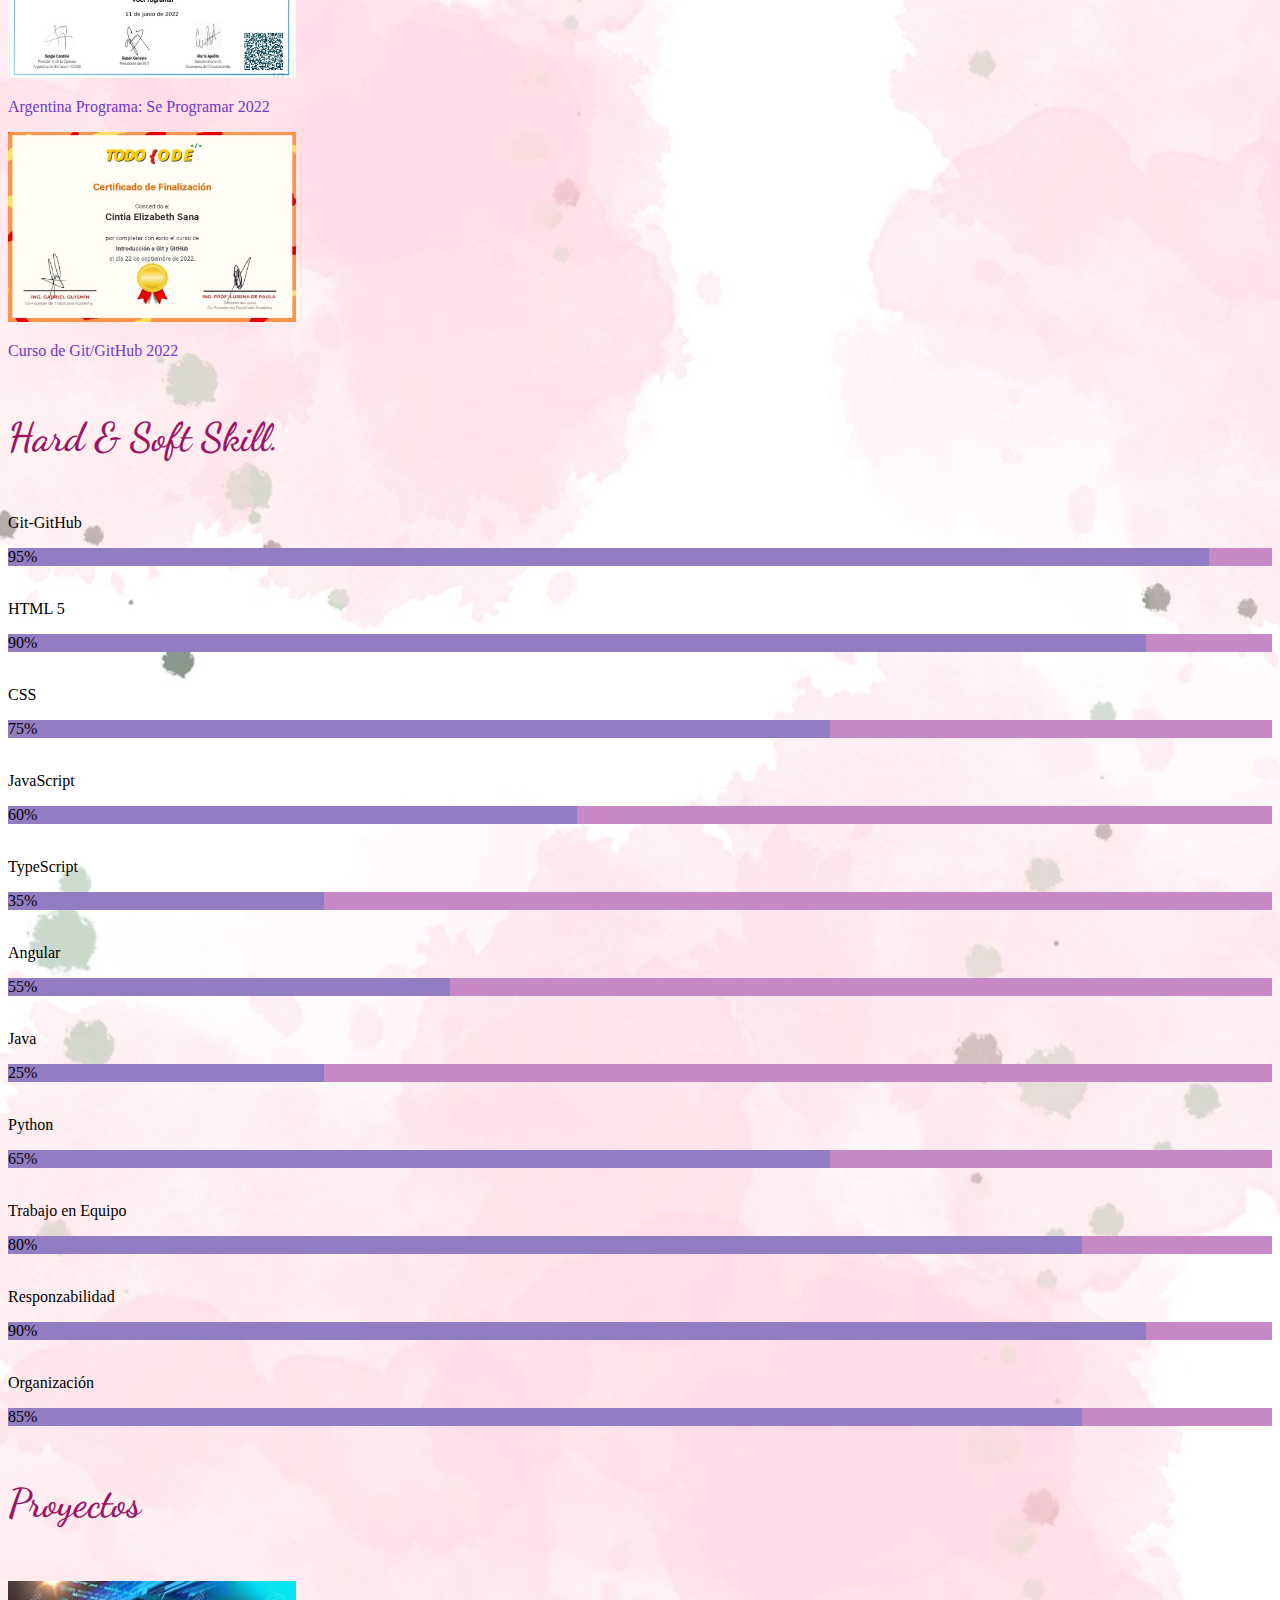
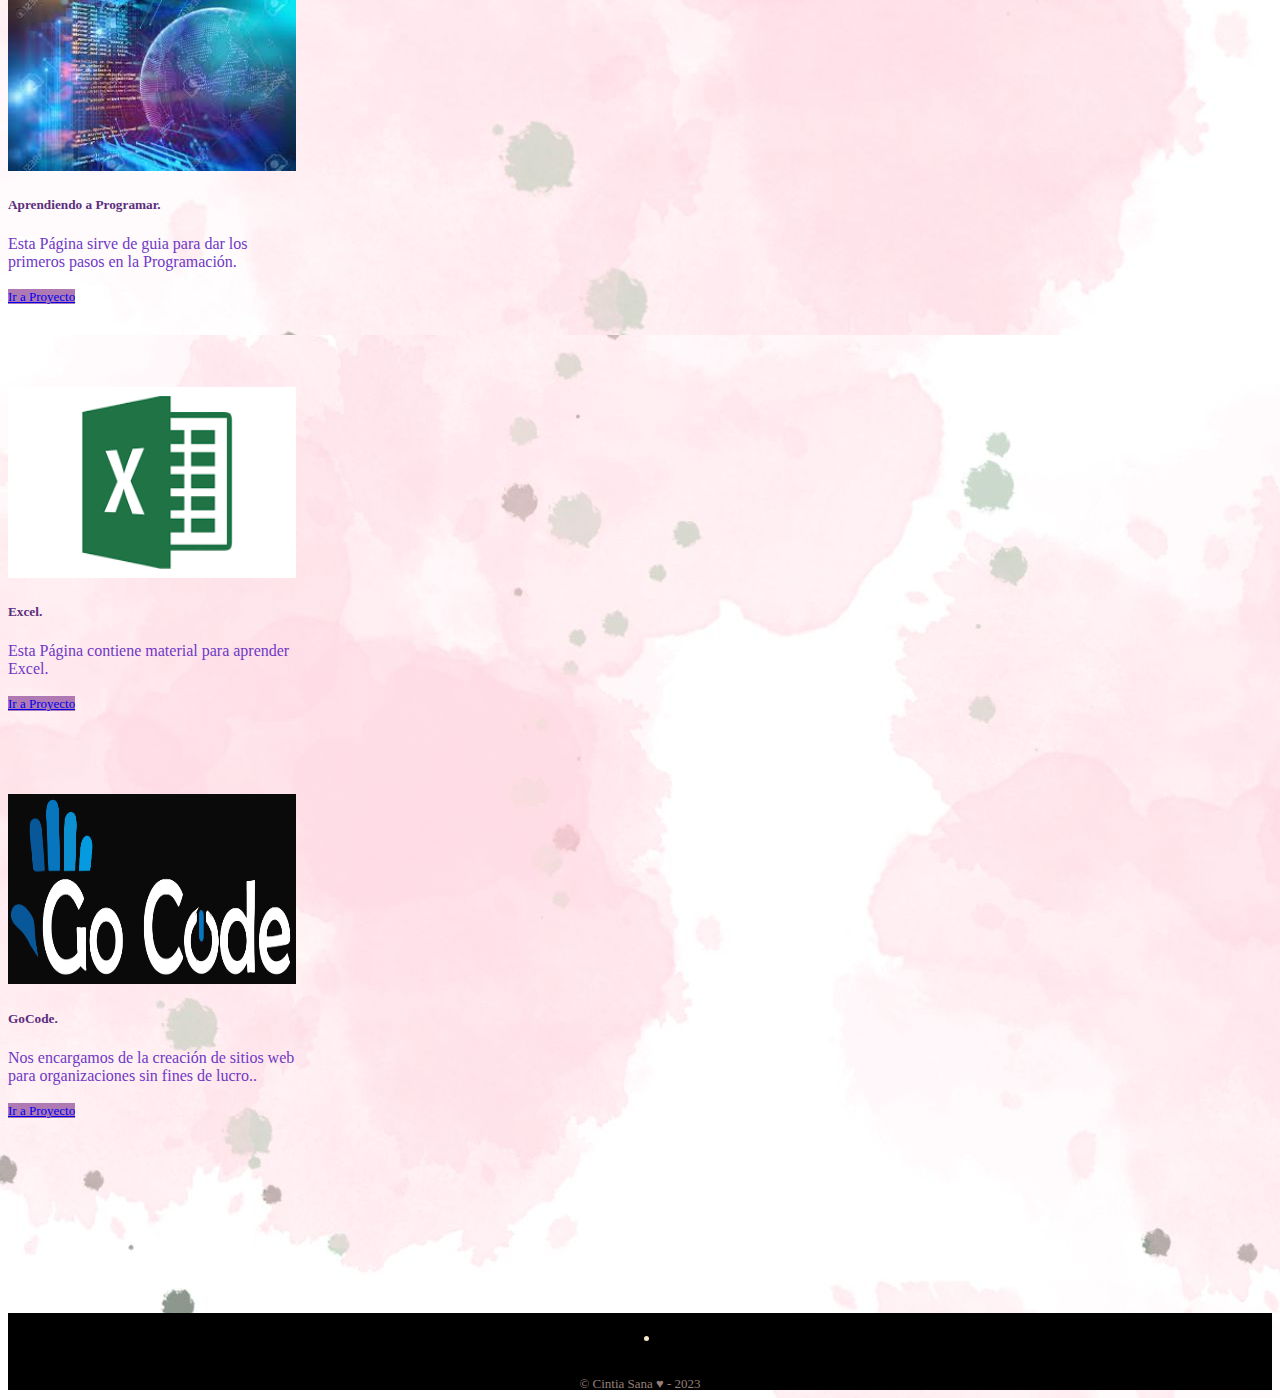
==== commit da363ff8: "final" ====
--- a/desarrolloCV.html
+++ b/desarrolloCV.html
@@ -41,14 +41,14 @@
                 <li class="list-group-item"><a href="https://github.com/cintiasana" target="_blank"><i class="fa-brands fa-github fa-2xl"></i></a></li>
 <!-- icono de codepen -->
                 <li class="list-group-item"><a href="https://codepen.io/cintiasana" target="_blank"><i class="fab fa-codepen fa-2xl"></i></a></li>
-<!-- icono de login con candado-->
+<!-- icono de login con candado
                 <li class="list-group-item">
-                    <a href="./login.html"><i class="fas fa-envelope-open-text fa-2xl"></i></a>
+                    <a href="#"><i class="#"></i></a>
                 </li>
-<!-- icono de login sin candado-->
+ icono de login sin candado
                 <li class="list-group-item">
                     <a href="./administracion.html"><i class=""></i></a>
-                </li>            
+                </li>     -->       
             </ul>
         </div>
     </nav>
@@ -100,7 +100,7 @@
                 </div>
                 <div class="col-12 col-sm-12 col-md-9">
 <!-- texto de presentacion sombre mi -->
-                    <p class="texto" >¡Hola! Mi nombre es Cintia, me gustaria contarles un poquito sobre mí... me considero una persona apasionada por la automatización de procesos. Soy dedicada, detallista y perfeccionista en lo que hago. Me gusta capacitarme he incorporar nuevos conocimientos y compartirlos con mi entorno. <br> Mis expectativas a cumplir son; conocer, aprender habilidades y actitudes que debe poseer un Desarrollador Web Full Stack.  <br> Deseo formar parte de proyectos funcionales que superen las expectativas de los clientes de la empresa.</p>
+                    <p class="texto" >¡Hola! Mi nombre es Cintia, me gustaria contarles un poquito sobre mí... me considero una persona apasionada por mi trabajo. Soy dedicada, detallista y perfeccionista en lo que hago. Me gusta capacitarme he incorporar nuevos conocimientos y compartirlos con mi entorno. <br> Mis expectativas a cumplir son; conocer, aprender habilidades y actitudes que debe poseer un Desarrollador Web Full Stack.  <br> Deseo formar parte de proyectos funcionales que superen las expectativas de los clientes de la empresa.</p>
                 </div>
             </div>
         </div>
@@ -280,25 +280,25 @@
 <!-- barra de progreso habilidad 3 (css) -->
                     <p>CSS</p>
                     <div class="progress">
-                        <div class="progress-bar" role="progressbar" aria-label="Example with label" style="width: 65%;" aria-valuenow="65" aria-valuemin="0" aria-valuemax="100">65%</div>
+                        <div class="progress-bar" role="progressbar" aria-label="Example with label" style="width: 65%;" aria-valuenow="65" aria-valuemin="0" aria-valuemax="100">75%</div>
                     </div>
                         <br>
 <!-- barra de progreso habilidad 4 (javascript) -->
                     <p>JavaScript</p>
                     <div class="progress">
-                        <div class="progress-bar" role="progressbar" aria-label="Example with label" style="width: 45%;" aria-valuenow="45" aria-valuemin="0" aria-valuemax="100">45%</div>
+                        <div class="progress-bar" role="progressbar" aria-label="Example with label" style="width: 45%;" aria-valuenow="45" aria-valuemin="0" aria-valuemax="100">60%</div>
                     </div>
                         <br>
 <!-- barra de progreso habilidad 5 (typescript) -->
                     <p>TypeScript</p>
                     <div class="progress">
-                        <div class="progress-bar" role="progressbar" aria-label="Example with label" style="width: 25%;" aria-valuenow="25" aria-valuemin="0" aria-valuemax="100">25%</div>
+                        <div class="progress-bar" role="progressbar" aria-label="Example with label" style="width: 25%;" aria-valuenow="25" aria-valuemin="0" aria-valuemax="100">35%</div>
                     </div>
                         <br>
 <!-- barra de progreso habilidad 6 (angular) -->
                     <p>Angular</p>
                     <div class="progress">
-                        <div class="progress-bar" role="progressbar" aria-label="Example with label" style="width: 35%;" aria-valuenow="35" aria-valuemin="0" aria-valuemax="100">35%</div>
+                        <div class="progress-bar" role="progressbar" aria-label="Example with label" style="width: 35%;" aria-valuenow="35" aria-valuemin="0" aria-valuemax="100">55%</div>
                     </div>
                         <br>
 <!-- barra de progreso habilidad 7 (java) -->
--- a/assets/css/style2.css
+++ b/assets/css/style2.css
@@ -7,7 +7,7 @@
 /* color de fondo */
 body {
     background-color: #FFE1E1;
-    background-image: url(../img/Póster\ Imprimible\ Acuarela\ Rosa.jpg);
+    background-image: url(../img/poster3.jpg);
 }
 /* titulos de las secciones */
 .tituloSeccion {
@@ -89,12 +89,12 @@
     transition: transform 0.3s ease-in-out;
     transform: scale(1.25);
 }
-/*reaccion de usuario con candado, cursor*/
+/*reaccion de usuario con candado, cursor
 i.fa-solid.fa-user-lock.fa-2xl:hover {
     color: #7F5283;
     transition: transform 0.3s ease-in-out;
     transform: scale(1.25); 
-}
+}*/
 
 /*reaccion de usuario abierto, cursor*/
 i.fa-solid.fa-user.fa-2xl:hover {
